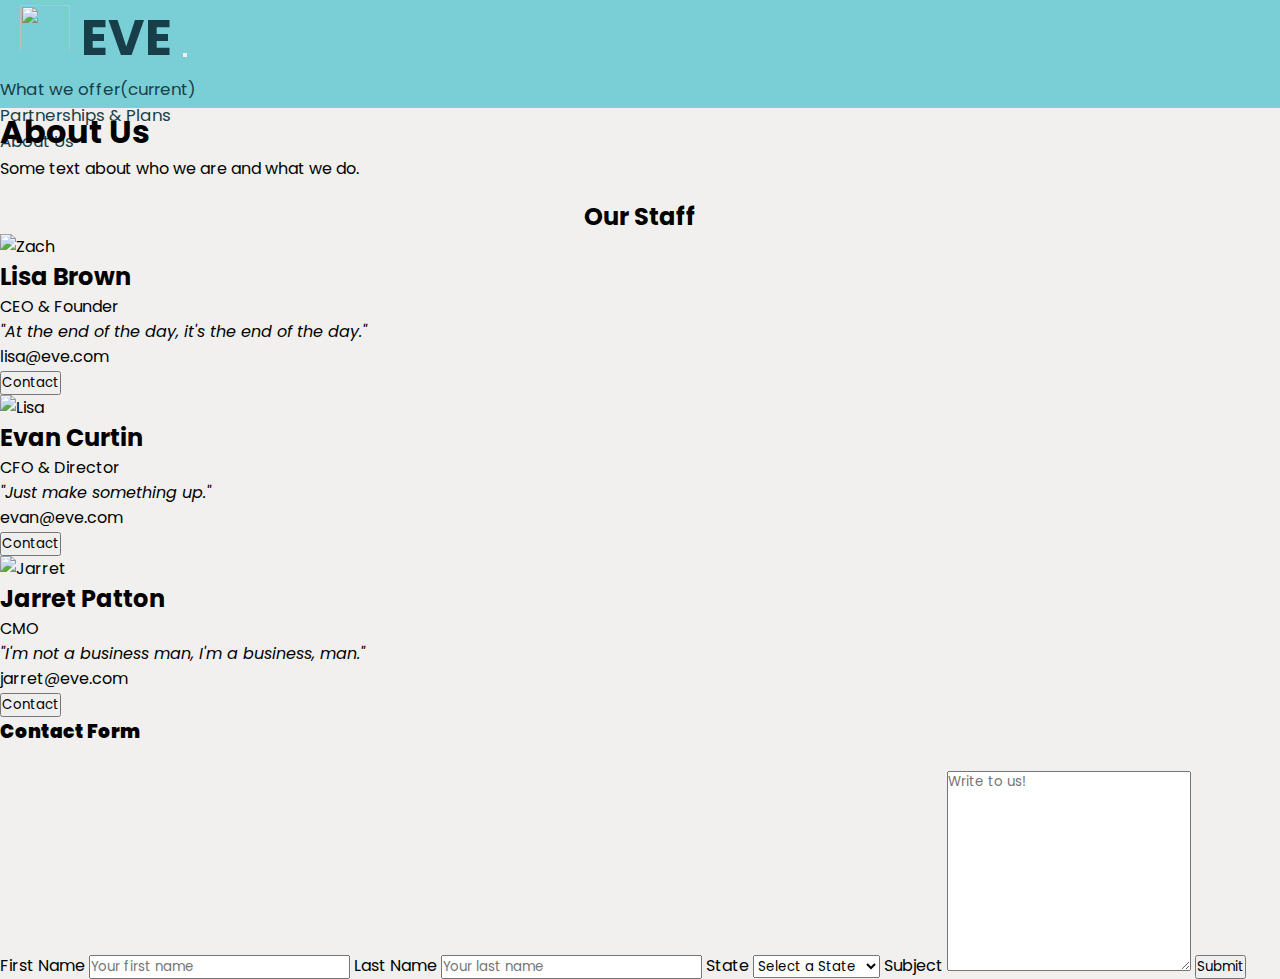
==== aboutUs.html @ 751e5938 "Add files via upload" ====
<!DOCTYPE html>
<html>

<head>
    <meta name="viewport" content="width=device-width, initial-scale=1">
    <link href="css/aboutUs.css" rel="stylesheet" type="text/css">

    <meta charset="utf-8">
	<meta http-equiv="X-UA-Compatible" content="IE=edge">
	<title>EVE Telemedicine</title>
	<link rel="icon" href="images/roughdraft1.png">

	<link href="css/index.css" rel="stylesheet" type="text/css">
	<link href="css/bootstrap-4.4.1.css" rel="stylesheet">
	<link href="https://fonts.googleapis.com/css2?family=Poppins&display=swap" rel="stylesheet">

	<script src="js/jquery-3.4.1.min.js"></script>
	<script src="js/popper.min.js"></script>
    <script src="js/bootstrap-4.4.1.js"></script>
    <script src="js/index.js"></script>

	<script src="https://ajax.googleapis.com/ajax/libs/jquery/3.5.1/jquery.min.js"></script>

</head>

<body>
	<nav class="navbar navbar-dark navbar-expand-lg fixed-top" id="nav" onmouseover="opaque(this)"
		onmouseout="transparent(this)">
		<a class="navbar-brand" href="index.html">
			<img src="images/roughdraft1.png" width="50" height="50" class="d-inline-block align-center" alt=""
				loading="lazy"> EVE
		</a>
		<button class="navbar-toggler" type="button" data-toggle="collapse" data-target="#navbarToggler"
			aria-controls="navbarTogglerDemo02" aria-expanded="false" aria-label="Toggle navigation">
			<span class="navbar-toggler-icon"></span>
		</button>

		<div class="collapse navbar-collapse" id="navbarToggler">
			<ul class="navbar-nav ml-auto">
				<li class="nav-item active">
					<a class="nav-link" href="products.html">What we offer<span class="sr-only">(current)</span></a>
				</li>

				<li class="nav-item">
					<a class="nav-link" href="PartAndPlans.html" id="navbarDropdownMenuLink">
						Partnerships & Plans
					</a>
					<!-- <div class="dropdown-menu" aria-labelledby="navbarDropdownMenuLink" onmouseover="dropDownOpen(this)"
						onmouseleave="dropDownClose(this)" id="navDropdown2">
						<a class="dropdown-item" href="#">Company History</a>
						<a class="dropdown-item" href="#">Staff and Members</a>
					</div> -->
				</li>

				<li class="nav-item dropdown">
					<a class="nav-link dropdown-toggle" href="#" id="navbarDropdownMenuLink" role="button"
						data-toggle="dropdown" aria-haspopup="true" aria-expanded="false"
						onmouseover="dropDownOpen(this)" onmouseleave="dropDownClose(this)">
						About Us
					</a>
					<div class="dropdown-menu" aria-labelledby="navbarDropdownMenuLink" onmouseover="dropDownOpen(this)"
						onmouseleave="dropDownClose(this)" id="navDropdown1">
						<a class="dropdown-item" href="timeline.html">Company History</a>
						<a class="dropdown-item" href="aboutUs.html">Staff and Members</a>
					</div>
				</li>
			</ul>
		</div>
	</nav>

    <div class="about-section">
        <h1>About Us</h1>
        <p>Some text about who we are and what we do.</p>
    </div>

    <br>
    <h2 style="text-align:center">Our Staff</h2>
    <div class="row">
        <div class="column">
            <div class="card">
                <img src="/images/photo-1526835746352-0b9da4054862.jpeg" alt="Zach" style="width:100%">
                <div class="container">
                    <h2>Lisa Brown</h2>
                    <p class="title">CEO & Founder</p>
                    <i>"At the end of the day, it's the end of the day."</i>
                    <p>lisa@eve.com</p>
                    <p><button class="button">Contact</button></p>
                </div>
            </div>
        </div>

        <div class="column">
            <div class="card">
                <img src="/images/photo-1523307730650-594bc63f9d67.jpeg" alt="Lisa" style="width:100%">
                <div class="container">
                    <h2>Evan Curtin</h2>
                    <p class="title">CFO & Director</p>
                    <i>"Just make something up."</i>
                    <p>evan@eve.com</p>
                    <p><button class="button">Contact</button></p>
                </div>
            </div>
        </div>

        <div class="column">
            <div class="card">
                <img src="/images/photo-1531427186611-ecfd6d936c79.jpeg" alt="Jarret" style="width:100%">
                <div class="container">
                    <h2>Jarret Patton</h2>
                    <p class="title">CMO</p>
                    <i>"I'm not a business man, I'm a business, man."</i>
                    <p>jarret@eve.com</p>
                    <p><button class="button">Contact</button></p>
                </div>
            </div>
        </div>
    </div>

</body>

</html>
<!DOCTYPE html>
<html>

<head>
    <meta name="viewport" content="width=device-width, initial-scale=1">
    <style>
        
    </style>
</head>

<body>


    <div class="container">
        <form action="#">
            <h3><strong>Contact Form</strong></h3>
            <br>
            <label for="fname">First Name</label>
            <input type="text" id="fname" name="firstname" placeholder="Your first name">

            <label for="lname">Last Name</label>
            <input type="text" id="lname" name="lastname" placeholder="Your last name">

            <label for="state">State</label>
            <select name="state" id="state">
                <option value="" selected="selected">Select a State</option>
                <option value="AL">Alabama</option>
                <option value="AK">Alaska</option>
                <option value="AZ">Arizona</option>
                <option value="AR">Arkansas</option>
                <option value="CA">California</option>
                <option value="CO">Colorado</option>
                <option value="CT">Connecticut</option>
                <option value="DE">Delaware</option>
                <option value="FL">Florida</option>
                <option value="GA">Georgia</option>
                <option value="HI">Hawaii</option>
                <option value="ID">Idaho</option>
                <option value="IL">Illinois</option>
                <option value="IN">Indiana</option>
                <option value="IA">Iowa</option>
                <option value="KS">Kansas</option>
                <option value="KY">Kentucky</option>
                <option value="LA">Louisiana</option>
                <option value="ME">Maine</option>
                <option value="MD">Maryland</option>
                <option value="MA">Massachusetts</option>
                <option value="MI">Michigan</option>
                <option value="MN">Minnesota</option>
                <option value="MS">Mississippi</option>
                <option value="MO">Missouri</option>
                <option value="MT">Montana</option>
                <option value="NE">Nebraska</option>
                <option value="NV">Nevada</option>
                <option value="NH">New Hampshire</option>
                <option value="NJ">New Jersey</option>
                <option value="NM">New Mexico</option>
                <option value="NY">New York</option>
                <option value="NC">North Carolina</option>
                <option value="ND">North Dakota</option>
                <option value="OH">Ohio</option>
                <option value="OK">Oklahoma</option>
                <option value="OR">Oregon</option>
                <option value="PA">Pennsylvania</option>
                <option value="RI">Rhode Island</option>
                <option value="SC">South Carolina</option>
                <option value="SD">South Dakota</option>
                <option value="TN">Tennessee</option>
                <option value="TX">Texas</option>
                <option value="UT">Utah</option>
                <option value="VT">Vermont</option>
                <option value="VA">Virginia</option>
                <option value="WA">Washington</option>
                <option value="WV">West Virginia</option>
                <option value="WI">Wisconsin</option>
                <option value="WY">Wyoming</option>
            </select>

            <label for="subject">Subject</label>
            <textarea id="subject" name="subject" placeholder="Write to us!" style="height:200px"></textarea>

            <input type="submit" value="Submit">
        </form>
    </div>

</body>

</html>
---- css/index.css ----
@charset "utf-8";

::-webkit-scrollbar {
	width: 10px;
}

::-webkit-scrollbar-track {
	background: var(--mainBgColor);
}

::-webkit-scrollbar-thumb {
	background: #666;
	border-radius: 10px;
}

::-webkit-scrollbar-thumb:hover {
	background: #555;
}

::-webkit-scrollbar-corner {
	background: rgba(0, 0, 0, 0.5);
}

* {
	margin: 0;
	padding: 0;
	top: 0;
	box-sizing: border-box;
	scroll-behavior: smooth;
	transition: all 500ms ease;
	font-family: 'Poppins', sans-serif;
	text-decoration: none;
}

body {
	width: 100%;
	height: 100%;
	padding: 0;
	margin: 0;
	font-family: 'Montserrat', sans-serif;
	background-color: var(--mainBgColor) !important;
}


/* Variables */

/* Colors */
:root {
	/* --mainBgColor: #494d5f;
	--textcolor: #a0d2e8;
	--comp: #3a3e50; */
	/* --mainBgColor: #aabec6;
	--textColor: #1c2433;
	--comp: #82a5ba; */
	--mainBgColor: #f1f0ee;
	--textColor: #183f49;
	--comp: #7acfd6;
	--rev: #d9fbff;

}


.carousel-item {
	display: flex;
	height: 88vh;
	width: 100%;
	order: 2;
}

.carousel-item img {
	display: flex;
	max-width: 90%;
	max-height: 90%;
	width: auto;
	height: auto;
	order: 2;
	align-self: center;
}

.info h2 {
	font-weight: bolder;
	text-align: center;
	margin-top: 10%;
	font-size: 3.5rem;
}

.info h6 {
	font-weight: lighter;
	text-align: center;
	line-height: 150%;
	font-size: 1.5rem;
}

.btnContainer {
	padding: 25%;
}

.buttonDiv {
	margin: 0;
	position: absolute;
	top: 50%;
	left: 50%;
	-ms-transform: translate(-50%, -50%);
	transform: translate(-50%, -50%);
}

.buttonDiv button {
	background-color: var(--comp);
	padding: 1rem;
	border-radius: 25%;
	font-family: 'Montserrat', sans-serif;
	font-weight: bold;
}

.carousel-fade .carousel-item {
	opacity: 0;
	transition-duration: .6s;
	transition-property: ease all;
	transition-property: opacity;
}

.carousel-fade .carousel-item.active,
.carousel-fade .carousel-item-next.carousel-item-left,
.carousel-fade .carousel-item-prev.carousel-item-right {
	opacity: 1;
}

.carousel-fade .active.carousel-item-left,
.carousel-fade .active.carousel-item-right,
.carousel-fade .active.carousel-item-left .info,
.carousel-fade .active.carousel-item-right .info {
	opacity: 0;
}

.carousel-fade .carousel-item-next,
.carousel-fade .carousel-item-prev,
.carousel-fade .carousel-item.active,
.carousel-fade .active.carousel-item-left,
.carousel-fade .active.carousel-item-prev {
	transform: translateX(0);
	transform: translate3d(0, 0, 0);
}

/* Video */
#videoHolder {
	width: 900px;
	height: 506.25px;
	margin: 1rem;
	text-align: center;
}

.videoIcon button {
	width: 100px;
	height: 100px;
	background-color: red;
	margin-top: 125%;
	margin-bottom: 125%;
	align-content: center;
}

.videoIcon {
	text-align: center;
}

/* Navbar */
.navbar {
	height: 12vh;
}

a.navbar-brand {
	font-size: 50px;
	font-weight: bolder;
	/* font-family: "Coming Soon", cursive; */
	padding-left: 20px;
	color: var(--textColor) !important;
}

ul li {
	padding-right: 30px;
}

ul li a {
	font-size: 20px;
}

/* Make this be an added class to the drop down when in mobile size(JS) 
ul.navbar-nav.ml-auto {
	background-color: var(--accent);
}
 */

nav#nav.navbar-dark.navbar-expand-lg.fixed-top.bg-dark {
	background-color: var(--comp) !important;
}


.dropdown-item {
	color: var(--textcolor) !important;
	font-size: 14px;
	font-weight: lighter !important;
}

.dropdown-menu {
	background-color: var(--comp) !important;
	border: none !important;
	border-top: 12%;
}

a.nav-link {
	color: var(--textColor) !important;
	font-weight: normal !important;
	font-size: 105%;
}

.navbar-expand .navbar-nav .dropdown-menu .dropdown-item:hover {
	background-color: #212427;
}

nav {
	top: 0;
	width: 100%;
}

/* Carosuel */
.review img {
	display: block;
}

.review {
	max-height: 300%;
	max-width: 900px;
	height: 200%;
	width: auto;
}


#review2 {
	position: relative;
	top: 0;
	left: 0;
}

#review3 {
	position: relative;
	right: 200px;
}

/* Sections */
.section {
	margin: 0 0 0 0;
	padding: 0;
	max-height: 88vh;
	min-height: 88vh;
	max-width: 100%;
	min-width: 100%;
}

#sectionOne {
	margin-top: 12vh;
	background: linear-gradient(166deg, rgba(255, 255, 255, 1) 0%, rgba(216, 226, 228, 1) 100%);
}

#sectionTwo {
	background-color: var(--comp);
	height: 100vh;
}

#sectionThree {
	background-color: var(--rev);
	height: 100vh;
	text-align: left;
	padding: 40px;
}

#reviews {
	display: flex;
	width: 100%;
	padding: 0px 50px;
}

#reviews img {
	height: 250px;
	width: 250px;
	padding: 10px;
	object-fit: cover;
	object-position: 80% 0;
}

#reviews p {
	font-size: 20px;
	text-align: center;
}

.dropdown-menu {
	display: block;
	visibility: hidden;
	opacity: 0;
	transform: translateY(50px);
	transition: .5s ease all;
}

.dropdown-menu.show {
	display: block;
	visibility: visible;
	opacity: 1;
	transform: translateY(0px);
	transition: .5s ease all;
}
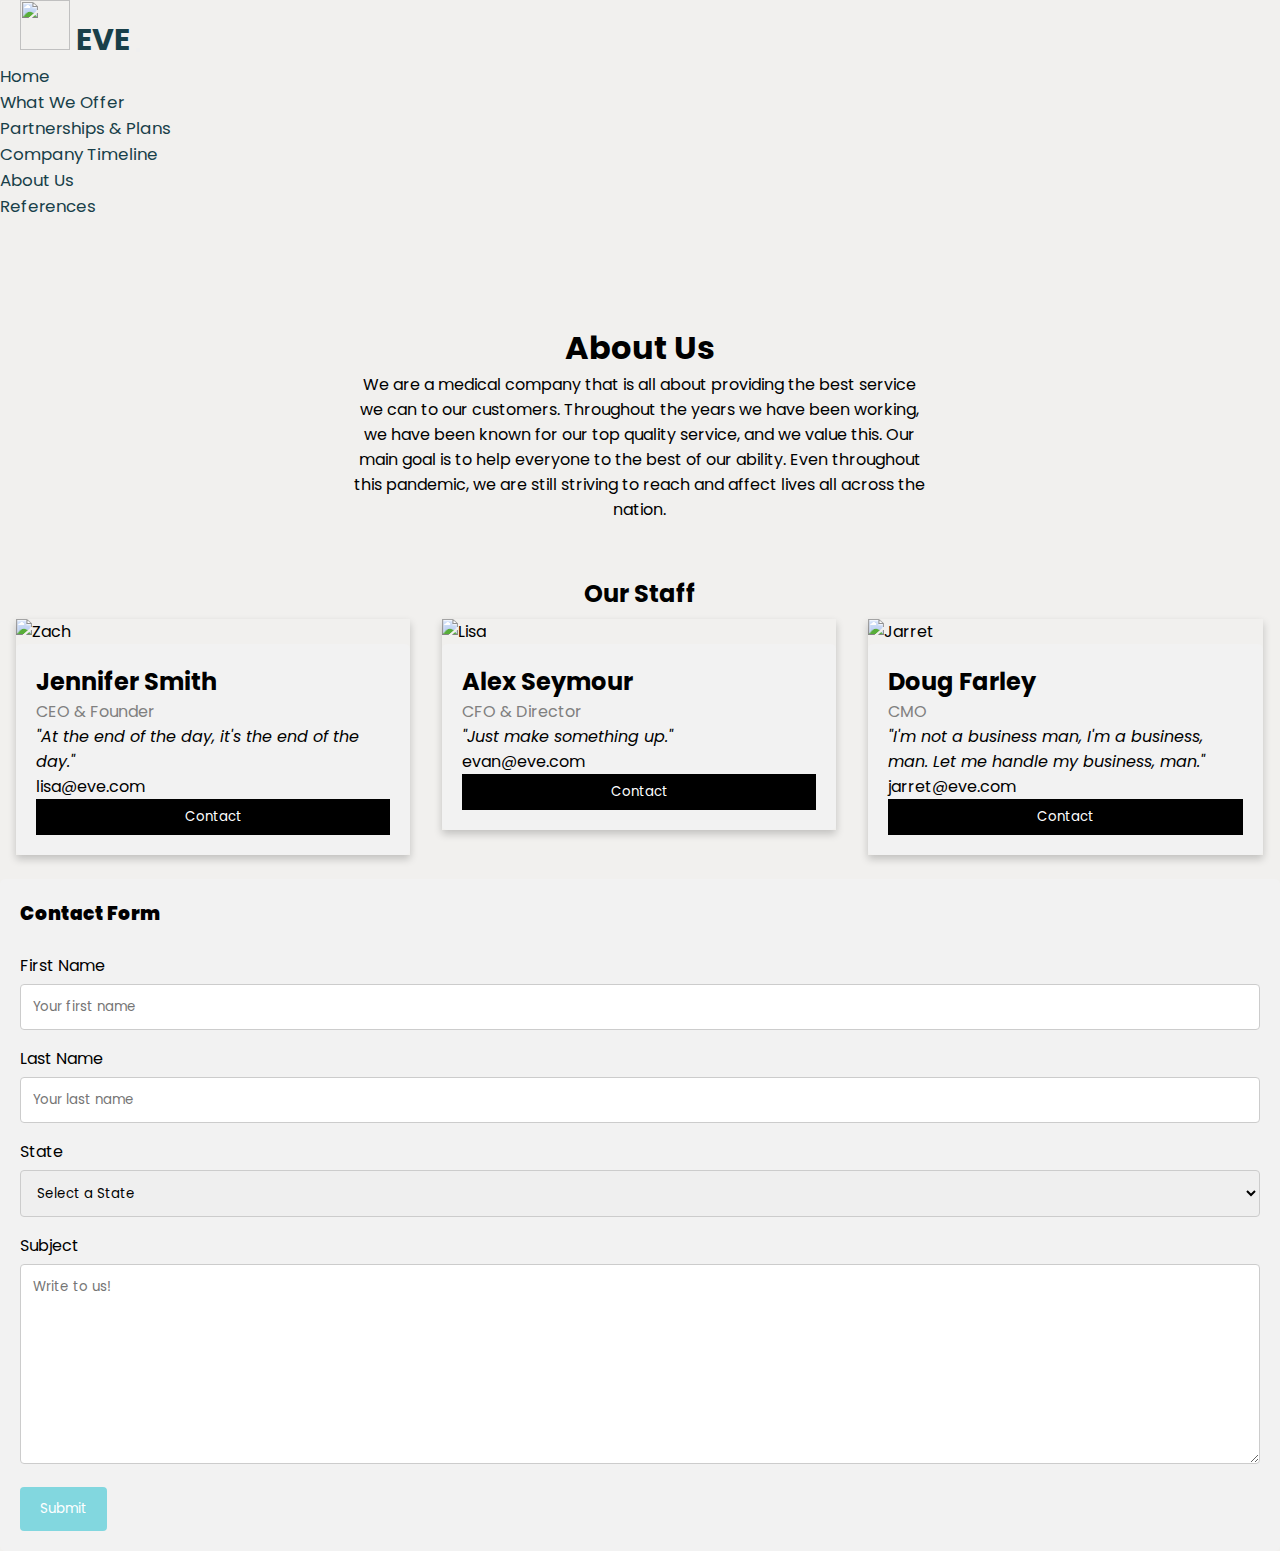
==== commit 2b295609: "Update aboutUs.html" ====
--- a/aboutUs.html
+++ b/aboutUs.html
@@ -3,74 +3,65 @@
 
 <head>
     <meta name="viewport" content="width=device-width, initial-scale=1">
+
+    <meta charset="utf-8">
+    <meta http-equiv="X-UA-Compatible" content="IE=edge">
+    <title>2087-901_Webmaster</title>
+    <link rel="icon" href="images/roughdraft1.png">
+
+    <link href="css/index.css" rel="stylesheet" type="text/css">
     <link href="css/aboutUs.css" rel="stylesheet" type="text/css">
-
-    <meta charset="utf-8">
-	<meta http-equiv="X-UA-Compatible" content="IE=edge">
-	<title>EVE Telemedicine</title>
-	<link rel="icon" href="images/roughdraft1.png">
-
-	<link href="css/index.css" rel="stylesheet" type="text/css">
-	<link href="css/bootstrap-4.4.1.css" rel="stylesheet">
-	<link href="https://fonts.googleapis.com/css2?family=Poppins&display=swap" rel="stylesheet">
-
-	<script src="js/jquery-3.4.1.min.js"></script>
-	<script src="js/popper.min.js"></script>
+    <link href="css/bootstrap-4.4.1.css" rel="stylesheet">
+    <link href="https://fonts.googleapis.com/css2?family=Poppins&display=swap" rel="stylesheet">
+
+    <script src="js/jquery-3.4.1.min.js"></script>
+    <script src="js/popper.min.js"></script>
     <script src="js/bootstrap-4.4.1.js"></script>
     <script src="js/index.js"></script>
 
-	<script src="https://ajax.googleapis.com/ajax/libs/jquery/3.5.1/jquery.min.js"></script>
+    <script src="https://ajax.googleapis.com/ajax/libs/jquery/3.5.1/jquery.min.js"></script>
 
 </head>
 
 <body>
-	<nav class="navbar navbar-dark navbar-expand-lg fixed-top" id="nav" onmouseover="opaque(this)"
-		onmouseout="transparent(this)">
-		<a class="navbar-brand" href="index.html">
-			<img src="images/roughdraft1.png" width="50" height="50" class="d-inline-block align-center" alt=""
-				loading="lazy"> EVE
-		</a>
-		<button class="navbar-toggler" type="button" data-toggle="collapse" data-target="#navbarToggler"
-			aria-controls="navbarTogglerDemo02" aria-expanded="false" aria-label="Toggle navigation">
-			<span class="navbar-toggler-icon"></span>
-		</button>
-
-		<div class="collapse navbar-collapse" id="navbarToggler">
-			<ul class="navbar-nav ml-auto">
-				<li class="nav-item active">
-					<a class="nav-link" href="products.html">What we offer<span class="sr-only">(current)</span></a>
+    <nav class="navbar navbar-dark navbar-expand-lg fixed-top" id="nav">
+        <a class="navbar-brand" href="index.html">
+            <img src="images/roughdraft1.png" width="50" height="50" class="d-inline-block align-center" alt=""
+                loading="lazy"> EVE
+        </a>
+        <button class="navbar-toggler" type="button" data-toggle="collapse" data-target="#navbarToggler"
+            aria-controls="navbarTogglerDemo02" aria-expanded="false" aria-label="Toggle navigation">
+            <span class="navbar-toggler-icon"></span>
+        </button>
+
+        <div class="collapse navbar-collapse" id="navbarToggler">
+            <ul class="navbar-nav ml-auto">
+                <li class="nav-item">
+                    <a class="nav-link" href="index.html" id="navbarDropdownMenuLink">Home</a>
+                </li>
+                <li class="nav-item">
+                    <a class="nav-link" href="products.html" id="navbarDropdownMenuLink">What We Offer</a>
+                </li>
+                <li class="nav-item">
+                    <a class="nav-link" href="PartAndPlans.html" id="navbarDropdownMenuLink">Partnerships & Plans</a>
+                </li>
+                <li class="nav-item">
+                    <a class="nav-link" href="timeline.html" id="navbarDropdownMenuLink">Company Timeline</a>
+                </li>
+                <li class="nav-item">
+                    <a class="nav-link" href="aboutUs.html" id="navbarDropdownMenuLink">About Us</a>
+                </li>
+				<li class="nav-item">
+					<a class="nav-link" href="references.html" id="navbarDropdownMenuLink">References</a>
 				</li>
-
-				<li class="nav-item">
-					<a class="nav-link" href="PartAndPlans.html" id="navbarDropdownMenuLink">
-						Partnerships & Plans
-					</a>
-					<!-- <div class="dropdown-menu" aria-labelledby="navbarDropdownMenuLink" onmouseover="dropDownOpen(this)"
-						onmouseleave="dropDownClose(this)" id="navDropdown2">
-						<a class="dropdown-item" href="#">Company History</a>
-						<a class="dropdown-item" href="#">Staff and Members</a>
-					</div> -->
-				</li>
-
-				<li class="nav-item dropdown">
-					<a class="nav-link dropdown-toggle" href="#" id="navbarDropdownMenuLink" role="button"
-						data-toggle="dropdown" aria-haspopup="true" aria-expanded="false"
-						onmouseover="dropDownOpen(this)" onmouseleave="dropDownClose(this)">
-						About Us
-					</a>
-					<div class="dropdown-menu" aria-labelledby="navbarDropdownMenuLink" onmouseover="dropDownOpen(this)"
-						onmouseleave="dropDownClose(this)" id="navDropdown1">
-						<a class="dropdown-item" href="timeline.html">Company History</a>
-						<a class="dropdown-item" href="aboutUs.html">Staff and Members</a>
-					</div>
-				</li>
-			</ul>
-		</div>
-	</nav>
-
-    <div class="about-section">
+            </ul>
+        </div>
+
+    </nav>
+
+    <div id="about-section">
         <h1>About Us</h1>
-        <p>Some text about who we are and what we do.</p>
+        <p>We are a medical company that is all about providing the best service we can to our customers. Throughout the years we have been working, we have been known for our top quality service, and we value this. Our main goal is to help everyone to the best of our ability. Even throughout this pandemic, we are still striving to reach and affect lives all across the nation.</p>
     </div>
 
     <br>
@@ -80,11 +71,11 @@
             <div class="card">
                 <img src="/images/photo-1526835746352-0b9da4054862.jpeg" alt="Zach" style="width:100%">
                 <div class="container">
-                    <h2>Lisa Brown</h2>
+                    <h2>Jennifer Smith</h2>
                     <p class="title">CEO & Founder</p>
                     <i>"At the end of the day, it's the end of the day."</i>
                     <p>lisa@eve.com</p>
-                    <p><button class="button">Contact</button></p>
+                    <a href="#contact"><button class="button">Contact</button></a>
                 </div>
             </div>
         </div>
@@ -93,11 +84,11 @@
             <div class="card">
                 <img src="/images/photo-1523307730650-594bc63f9d67.jpeg" alt="Lisa" style="width:100%">
                 <div class="container">
-                    <h2>Evan Curtin</h2>
+                    <h2>Alex Seymour</h2>
                     <p class="title">CFO & Director</p>
                     <i>"Just make something up."</i>
                     <p>evan@eve.com</p>
-                    <p><button class="button">Contact</button></p>
+                    <a href="#contact"><button class="button">Contact</button></a>
                 </div>
             </div>
         </div>
@@ -106,11 +97,11 @@
             <div class="card">
                 <img src="/images/photo-1531427186611-ecfd6d936c79.jpeg" alt="Jarret" style="width:100%">
                 <div class="container">
-                    <h2>Jarret Patton</h2>
+                    <h2>Doug Farley</h2>
                     <p class="title">CMO</p>
-                    <i>"I'm not a business man, I'm a business, man."</i>
+                    <i>"I'm not a business man, I'm a business, man. Let me handle my business, man."</i>
                     <p>jarret@eve.com</p>
-                    <p><button class="button">Contact</button></p>
+                    <a href="#contact"><button class="button">Contact</button></a>
                 </div>
             </div>
         </div>
@@ -125,14 +116,14 @@
 <head>
     <meta name="viewport" content="width=device-width, initial-scale=1">
     <style>
-        
+
     </style>
 </head>
 
 <body>
 
 
-    <div class="container">
+    <div class="container" id="contact">
         <form action="#">
             <h3><strong>Contact Form</strong></h3>
             <br>
@@ -206,4 +197,4 @@
 
 </body>
 
-</html>+</html>
--- a/css/index.css
+++ b/css/index.css
@@ -1,308 +1,344 @@
-@charset "utf-8";
-
-::-webkit-scrollbar {
-	width: 10px;
-}
-
-::-webkit-scrollbar-track {
-	background: var(--mainBgColor);
-}
-
-::-webkit-scrollbar-thumb {
-	background: #666;
-	border-radius: 10px;
-}
-
-::-webkit-scrollbar-thumb:hover {
-	background: #555;
-}
-
-::-webkit-scrollbar-corner {
-	background: rgba(0, 0, 0, 0.5);
-}
-
-* {
-	margin: 0;
-	padding: 0;
-	top: 0;
-	box-sizing: border-box;
-	scroll-behavior: smooth;
-	transition: all 500ms ease;
-	font-family: 'Poppins', sans-serif;
-	text-decoration: none;
-}
-
-body {
-	width: 100%;
-	height: 100%;
-	padding: 0;
-	margin: 0;
-	font-family: 'Montserrat', sans-serif;
-	background-color: var(--mainBgColor) !important;
-}
-
-
-/* Variables */
-
-/* Colors */
-:root {
-	/* --mainBgColor: #494d5f;
-	--textcolor: #a0d2e8;
-	--comp: #3a3e50; */
-	/* --mainBgColor: #aabec6;
-	--textColor: #1c2433;
-	--comp: #82a5ba; */
-	--mainBgColor: #f1f0ee;
-	--textColor: #183f49;
-	--comp: #7acfd6;
-	--rev: #d9fbff;
-
-}
-
-
-.carousel-item {
-	display: flex;
-	height: 88vh;
-	width: 100%;
-	order: 2;
-}
-
-.carousel-item img {
-	display: flex;
-	max-width: 90%;
-	max-height: 90%;
-	width: auto;
-	height: auto;
-	order: 2;
-	align-self: center;
-}
-
-.info h2 {
-	font-weight: bolder;
-	text-align: center;
-	margin-top: 10%;
-	font-size: 3.5rem;
-}
-
-.info h6 {
-	font-weight: lighter;
-	text-align: center;
-	line-height: 150%;
-	font-size: 1.5rem;
-}
-
-.btnContainer {
-	padding: 25%;
-}
-
-.buttonDiv {
-	margin: 0;
-	position: absolute;
-	top: 50%;
-	left: 50%;
-	-ms-transform: translate(-50%, -50%);
-	transform: translate(-50%, -50%);
-}
-
-.buttonDiv button {
-	background-color: var(--comp);
-	padding: 1rem;
-	border-radius: 25%;
-	font-family: 'Montserrat', sans-serif;
-	font-weight: bold;
-}
-
-.carousel-fade .carousel-item {
-	opacity: 0;
-	transition-duration: .6s;
-	transition-property: ease all;
-	transition-property: opacity;
-}
-
-.carousel-fade .carousel-item.active,
-.carousel-fade .carousel-item-next.carousel-item-left,
-.carousel-fade .carousel-item-prev.carousel-item-right {
-	opacity: 1;
-}
-
-.carousel-fade .active.carousel-item-left,
-.carousel-fade .active.carousel-item-right,
-.carousel-fade .active.carousel-item-left .info,
-.carousel-fade .active.carousel-item-right .info {
-	opacity: 0;
-}
-
-.carousel-fade .carousel-item-next,
-.carousel-fade .carousel-item-prev,
-.carousel-fade .carousel-item.active,
-.carousel-fade .active.carousel-item-left,
-.carousel-fade .active.carousel-item-prev {
-	transform: translateX(0);
-	transform: translate3d(0, 0, 0);
-}
-
-/* Video */
-#videoHolder {
-	width: 900px;
-	height: 506.25px;
-	margin: 1rem;
-	text-align: center;
-}
-
-.videoIcon button {
-	width: 100px;
-	height: 100px;
-	background-color: red;
-	margin-top: 125%;
-	margin-bottom: 125%;
-	align-content: center;
-}
-
-.videoIcon {
-	text-align: center;
-}
-
-/* Navbar */
-.navbar {
-	height: 12vh;
-}
-
-a.navbar-brand {
-	font-size: 50px;
-	font-weight: bolder;
-	/* font-family: "Coming Soon", cursive; */
-	padding-left: 20px;
-	color: var(--textColor) !important;
-}
-
-ul li {
-	padding-right: 30px;
-}
-
-ul li a {
-	font-size: 20px;
-}
-
-/* Make this be an added class to the drop down when in mobile size(JS) 
-ul.navbar-nav.ml-auto {
-	background-color: var(--accent);
-}
- */
-
-nav#nav.navbar-dark.navbar-expand-lg.fixed-top.bg-dark {
-	background-color: var(--comp) !important;
-}
-
-
-.dropdown-item {
-	color: var(--textcolor) !important;
-	font-size: 14px;
-	font-weight: lighter !important;
-}
-
-.dropdown-menu {
-	background-color: var(--comp) !important;
-	border: none !important;
-	border-top: 12%;
-}
-
-a.nav-link {
-	color: var(--textColor) !important;
-	font-weight: normal !important;
-	font-size: 105%;
-}
-
-.navbar-expand .navbar-nav .dropdown-menu .dropdown-item:hover {
-	background-color: #212427;
-}
-
-nav {
-	top: 0;
-	width: 100%;
-}
-
-/* Carosuel */
-.review img {
-	display: block;
-}
-
-.review {
-	max-height: 300%;
-	max-width: 900px;
-	height: 200%;
-	width: auto;
-}
-
-
-#review2 {
-	position: relative;
-	top: 0;
-	left: 0;
-}
-
-#review3 {
-	position: relative;
-	right: 200px;
-}
-
-/* Sections */
-.section {
-	margin: 0 0 0 0;
-	padding: 0;
-	max-height: 88vh;
-	min-height: 88vh;
-	max-width: 100%;
-	min-width: 100%;
-}
-
-#sectionOne {
-	margin-top: 12vh;
-	background: linear-gradient(166deg, rgba(255, 255, 255, 1) 0%, rgba(216, 226, 228, 1) 100%);
-}
-
-#sectionTwo {
-	background-color: var(--comp);
-	height: 100vh;
-}
-
-#sectionThree {
-	background-color: var(--rev);
-	height: 100vh;
-	text-align: left;
-	padding: 40px;
-}
-
-#reviews {
-	display: flex;
-	width: 100%;
-	padding: 0px 50px;
-}
-
-#reviews img {
-	height: 250px;
-	width: 250px;
-	padding: 10px;
-	object-fit: cover;
-	object-position: 80% 0;
-}
-
-#reviews p {
-	font-size: 20px;
-	text-align: center;
-}
-
-.dropdown-menu {
-	display: block;
-	visibility: hidden;
-	opacity: 0;
-	transform: translateY(50px);
-	transition: .5s ease all;
-}
-
-.dropdown-menu.show {
-	display: block;
-	visibility: visible;
-	opacity: 1;
-	transform: translateY(0px);
-	transition: .5s ease all;
-}
+@charset "utf-8";
+
+::-webkit-scrollbar {
+	width: 10px;
+}
+
+::-webkit-scrollbar-track {
+	background: var(--mainBgColor);
+	z-index: -9999;
+}
+
+::-webkit-scrollbar-thumb {
+	background: #666;
+	border-radius: 10px;
+}
+
+::-webkit-scrollbar-thumb:hover {
+	background: #555;
+}
+
+::-webkit-scrollbar-corner {
+	background: rgba(0, 0, 0, 0.5);
+}
+
+* {
+	margin: 0;
+	padding: 0;
+	top: 0;
+	box-sizing: border-box;
+	scroll-behavior: smooth;
+	transition: all 500ms ease;
+	font-family: 'Poppins', sans-serif;
+	text-decoration: none;
+}
+
+body {
+	width: 100%;
+	height: 100%;
+	padding: 0;
+	margin: 0;
+	font-family: 'Montserrat', sans-serif;
+	background-color: var(--mainBgColor) !important;
+	overflow-x: hidden;
+}
+
+
+
+/* Variables */
+
+/* Colors */
+:root {
+	/* --mainBgColor: #494d5f;
+	--textcolor: #a0d2e8;
+	--comp: #3a3e50; */
+	/* --mainBgColor: #aabec6;
+	--textColor: #1c2433;
+	--comp: #82a5ba; */
+	--mainBgColor: #f1f0ee;
+	--textColor: #183f49;
+	--comp: #82d7df;
+	--rev: #d9fbff;
+
+}
+
+
+.carousel-item {
+	display: flex;
+	height: 88vh;
+	width: 100%;
+	order: 2;
+}
+
+.carousel-item img {
+	display: flex;
+	max-width: 90%;
+	max-height: 90%;
+	width: auto;
+	height: auto;
+	order: 2;
+	align-self: center;
+}
+
+.info h2 {
+	font-weight: bolder;
+	text-align: center;
+	margin-top: 10%;
+	font-size: 3.5rem;
+}
+
+.info h6 {
+	font-weight: lighter;
+	text-align: center;
+	line-height: 150%;
+	font-size: 1.5rem;
+}
+
+.btnContainer {
+	padding: 25%;
+}
+
+.buttonDiv {
+	margin: 0;
+	position: absolute;
+	top: 50%;
+	left: 50%;
+	-ms-transform: translate(-50%, -50%);
+	transform: translate(-50%, -50%);
+}
+
+.buttonDiv button {
+	background-color: var(--comp);
+	padding: 1rem;
+	border-radius: 25%;
+	font-family: 'Montserrat', sans-serif;
+	font-weight: bold;
+}
+
+.carousel-fade .carousel-item {
+	opacity: 0;
+	transition-duration: .6s;
+	transition-property: ease all;
+	transition-property: opacity;
+}
+
+.carousel-fade .carousel-item.active,
+.carousel-fade .carousel-item-next.carousel-item-left,
+.carousel-fade .carousel-item-prev.carousel-item-right {
+	opacity: 1;
+}
+
+.carousel-fade .active.carousel-item-left,
+.carousel-fade .active.carousel-item-right,
+.carousel-fade .active.carousel-item-left .info,
+.carousel-fade .active.carousel-item-right .info {
+	opacity: 0;
+}
+
+.carousel-fade .carousel-item-next,
+.carousel-fade .carousel-item-prev,
+.carousel-fade .carousel-item.active,
+.carousel-fade .active.carousel-item-left,
+.carousel-fade .active.carousel-item-prev {
+	transform: translateX(0);
+	transform: translate3d(0, 0, 0);
+}
+
+#carouselExampleControls {
+	padding-top: 12vh;
+}
+
+/* Video */
+#videoHolder {
+	width: 900px;
+	height: 506.25px;
+	margin: 1rem;
+	background-color: yellow;
+	text-align: center;
+	position: absolute;
+}
+
+
+.videoIcon button {
+	width: 100px;
+	height: 100px;
+	background-color: red;
+	margin-top: 125%;
+	margin-bottom: 125%;
+	align-content: center;
+}
+
+.videoIcon {
+	text-align: center;
+}
+
+/* Navbar */
+.navbar {
+	height: 12vh;
+}
+
+a.navbar-brand {
+	font-size: 30px;
+	font-weight: bolder;
+	/* font-family: "Coming Soon", cursive; */
+	padding-left: 20px;
+	color: var(--textColor) !important;
+}
+
+ul li {
+	padding-right: 30px;
+}
+
+ul li a {
+	font-size: 20px;
+}
+
+/* Make this be an added class to the drop down when in mobile size(JS) 
+ul.navbar-nav.ml-auto {
+	background-color: var(--accent);
+}
+ */
+
+nav#nav.navbar-dark.navbar-expand-lg.fixed-top.bg-dark {
+	background-color: var(--comp) !important;
+}
+
+
+.dropdown-item {
+	color: var(--textcolor) !important;
+	font-size: 14px;
+	font-weight: lighter !important;
+}
+
+.dropdown-menu {
+	background-color: var(--comp) !important;
+	border: none !important;
+	border-top: 12%;
+}
+
+a.nav-link {
+	color: var(--textColor) !important;
+	font-weight: normal !important;
+	font-size: 105%;
+}
+
+.navbar-expand .navbar-nav .dropdown-menu .dropdown-item:hover {
+	background-color: #212427;
+}
+
+nav {
+	top: 0;
+	width: 100%;
+	z-index: 1000;
+}
+
+.carousel-control-prev {
+	position: absolute;
+	left: 100%;
+}
+
+/* Carosuel */
+.reviewButtons img {
+	display: block;
+
+}
+
+.show {
+	background-color: var(--comp) !important;
+}
+
+.reviewButtons {
+	width: 5rem;
+	height: 5rem;
+
+}
+
+.reviewText {
+	background-color: rgba(2, 143, 158, 0.5) !important;
+	text-align: center;
+}
+
+
+/*
+.reviewButtons h5 {
+	margin-bottom: 0rem;
+}
+
+#reviews {
+	display: flex;
+	width: 100%;
+	padding: 0px 50px;
+}
+
+*/
+#reviews img {
+	height: 350%;
+	width: auto;
+	padding: 10px;
+	object-fit: cover;
+	object-position: 80% 0;
+}
+
+/* #review1 {
+	position: relative;
+	top: 0;
+	right: 4rem;
+}
+
+#review2 {
+	position: relative;
+	top: 0;
+	right: 4.5rem;
+}
+
+#review3 {
+	position: relative;
+	right: 10rem;
+} */
+
+
+/* Sections */
+.section {
+	margin: 0 0 0 0;
+	padding: 0;
+	max-height: 100vh;
+	min-height: 88vh;
+	max-width: 100%;
+	min-width: 100%;
+}
+
+#sectionOne {
+	background: linear-gradient(166deg, rgba(255, 255, 255, 1) 0%, rgba(216, 226, 228, 1) 100%);
+	height: 100vh;
+}
+
+#sectionTwo {
+	height: 100vh;
+}
+
+#sectionThree {
+	height: 100vh;
+	text-align: left;
+	padding: 40px;
+}
+
+#reviews p {
+	font-size: 20px;
+	text-align: center;
+}
+
+.dropdown-menu {
+	display: block;
+	visibility: hidden;
+	opacity: 0;
+	transform: translateY(50px);
+	transition: .5s ease all;
+}
+
+.dropdown-menu.show {
+	display: block;
+	visibility: visible;
+	opacity: 1;
+	transform: translateY(0px);
+	transition: .5s ease all;
+}
--- a/css/aboutUs.css
+++ b/css/aboutUs.css
@@ -0,0 +1,115 @@
+body {
+    font-family: Arial, Helvetica, sans-serif;
+    margin: 0;
+}
+
+html {
+    box-sizing: border-box;
+}
+
+*,
+*:before,
+*:after {
+    box-sizing: inherit;
+}
+
+#about-section {
+    width: 53%;
+    margin: 0 auto;
+    bottom: 20px;
+}
+
+.column {
+    float: left;
+    width: 33.3%;
+    margin-bottom: 16px;
+    padding: 0 8px;
+}
+
+.card {
+    box-shadow: 0 4px 8px 0 rgba(0, 0, 0, 0.2);
+    margin: 8px;
+}
+
+#about-section {
+    padding: 50px;
+    padding-top: 24vh;
+    text-align: center;
+    height: 50vh;
+    background-image: url("/images/anastasia-taioglou-xK4loR7lmnM-unsplash.jpg") !important;
+}
+
+.container {
+    padding: 0 16px;
+}
+
+.container::after,
+.row::after {
+    content: "";
+    clear: both;
+    display: table;
+}
+
+.title {
+
+    color: grey;
+}
+
+.button {
+    border: none;
+    outline: 0;
+    display: inline-block;
+    padding: 8px;
+    color: white;
+    background-color: #000;
+    text-align: center;
+    cursor: pointer;
+    width: 100%;
+}
+
+.button:hover {
+    background-color: #555;
+}
+
+@media screen and (max-width: 650px) {
+    .column {
+        width: 100%;
+        display: block;
+    }
+}
+
+* {
+    box-sizing: border-box;
+}
+
+input[type=text],
+select,
+textarea {
+    width: 100%;
+    padding: 12px;
+    border: 1px solid #ccc;
+    border-radius: 4px;
+    box-sizing: border-box;
+    margin-top: 6px;
+    margin-bottom: 16px;
+    resize: vertical;
+}
+
+input[type=submit] {
+    background-color: #82d7df;
+    color: white;
+    padding: 12px 20px;
+    border: none;
+    border-radius: 4px;
+    cursor: pointer;
+}
+
+input[type=submit]:hover {
+    background-color: #77c7ce;
+}
+
+.container {
+    border-radius: 5px;
+    background-color: #f2f2f2;
+    padding: 20px;
+}
